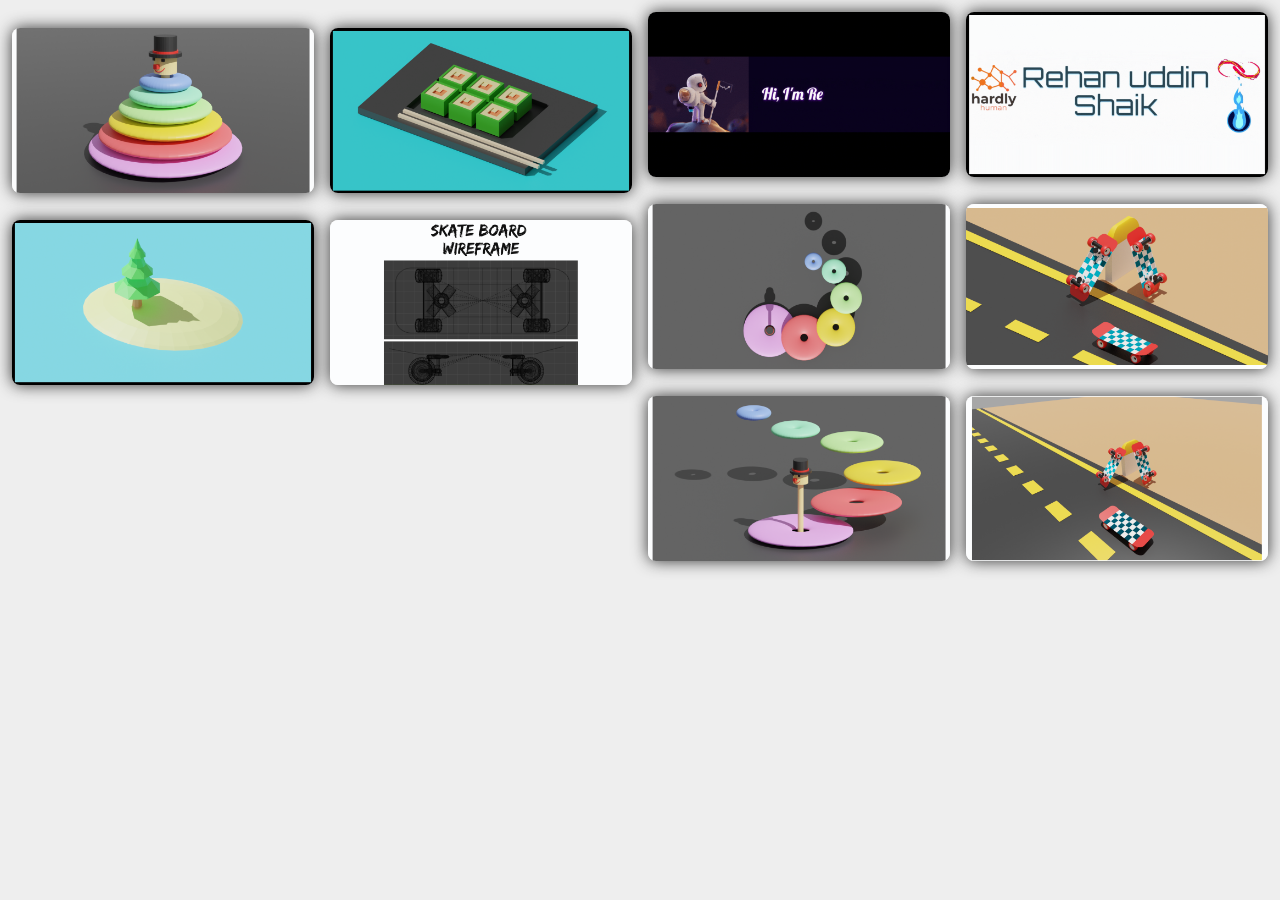
==== gallary/gallary.html @ 77a0f34b "Added Design Gallary" ====
<!DOCTYPE html>
<html lang="en">
	<head>
		<meta charset="UTF-8" />
		<title>Gallery</title>
		<link rel="stylesheet" href="./style.css" />
	</head>
	<body>
		<!-- partial:index.partial.html -->
		<!DOCTYPE html>
		<html lang="en">
			<head>
				<meta charset="UTF-8" />
				<meta
					name="viewport"
					content="width=device-width, initial-scale=1.0"
				/>
				<meta http-equiv="X-UA-Compatible" content="ie=edge" />
				<title>Gallary</title>
			</head>
			<body>
				<div class="gallery" id="gallery">
					<div class="gallery-item">
						<div class="content">
							<img src="img/Safar-Logo.png" alt="" />
						</div>
					</div>
					<div class="gallery-item">
						<div class="content">
							<img src="img/ideatic-studio.png" alt="" />
						</div>
					</div>
					<div class="gallery-item">
						<div class="content">
							<img src="img/Github-Poster.gif" alt="" />
						</div>
					</div>
					<div class="gallery-item">
						<div class="content">
							<img src="img/Github-Poster-2.gif" alt="" />
						</div>
					</div>
					<div class="gallery-item">
						<div class="content">
							<img src="img/tower.png" alt="" />
						</div>
					</div>
					<div class="gallery-item">
						<div class="content">
							<img src="img/suchi.png" alt="" />
						</div>
					</div>
					<div class="gallery-item">
						<div class="content">
							<img src="img/tower-top.png" alt="" />
						</div>
					</div>
					<div class="gallery-item">
						<div class="content">
							<img src="img/skate-2.png" alt="" />
						</div>
					</div>
					<div class="gallery-item">
						<div class="content">
							<img src="img/tree-on-island.png" alt="" />
						</div>
					</div>

					<div class="gallery-item">
						<div class="content">
							<img src="img/Skate-Board-Wireframe.png" alt="" />
						</div>
					</div>
					<div class="gallery-item">
						<div class="content">
							<img src="img/tower-side.png" alt="" />
						</div>
					</div>
					<div class="gallery-item">
						<div class="content">
							<img src="img/skate-1.png" alt="" />
						</div>
					</div>
				</div>
			</body>
		</html>
		<!-- partial -->
		<script src="./script.js"></script>
	</body>
</html>
---- gallary/style.css ----
body {
	background-color: #eee;
}
.hello {
	opacity: 1 !important;
}
.full {
	position: fixed;
	left: 0;
	top: 0;
	width: 100%;
	height: 100%;
	z-index: 1;
}
.full .content {
	background-color: rgba(0, 0, 0, 0.75) !important;
	height: 100%;
	width: 100%;
	display: grid;
}
.full .content img {
	left: 50%;
	transform: translate3d(0, 0, 0);
	animation: zoomin 1s ease;
	max-width: 100%;
	max-height: 100%;
	margin: auto;
}
.byebye {
	opacity: 0;
}
.byebye:hover {
	transform: scale(0.2) !important;
}
.gallery {
	display: grid;
	grid-column-gap: 8px;
	grid-row-gap: 8px;
	grid-template-columns: repeat(auto-fill, minmax(250px, 1fr));
	grid-auto-rows: 8px;
}
.gallery img {
	max-width: 100%;
	border-radius: 8px;
	box-shadow: 0 0 16px #333;
	transition: all 1.5s ease;
}
.gallery img:hover {
	box-shadow: 0 0 32px #333;
}
.gallery .content {
	padding: 4px;
}
.gallery .gallery-item {
	transition: grid-row-start 300ms linear;
	transition: transform 300ms ease;
	transition: all 0.5s ease;
	cursor: pointer;
}
.gallery .gallery-item:hover {
	transform: scale(1.025);
}
@media (max-width: 600px) {
	.gallery {
		grid-template-columns: repeat(auto-fill, minmax(30%, 1fr));
	}
}
@media (max-width: 400px) {
	.gallery {
		grid-template-columns: repeat(auto-fill, minmax(50%, 1fr));
	}
}
@-moz-keyframes zoomin {
	0% {
		max-width: 50%;
		transform: rotate(-30deg);
		filter: blur(4px);
	}
	30% {
		filter: blur(4px);
		transform: rotate(-80deg);
	}
	70% {
		max-width: 50%;
		transform: rotate(45deg);
	}
	100% {
		max-width: 100%;
		transform: rotate(0deg);
	}
}
@-webkit-keyframes zoomin {
	0% {
		max-width: 50%;
		transform: rotate(-30deg);
		filter: blur(4px);
	}
	30% {
		filter: blur(4px);
		transform: rotate(-80deg);
	}
	70% {
		max-width: 50%;
		transform: rotate(45deg);
	}
	100% {
		max-width: 100%;
		transform: rotate(0deg);
	}
}
@-o-keyframes zoomin {
	0% {
		max-width: 50%;
		transform: rotate(-30deg);
		filter: blur(4px);
	}
	30% {
		filter: blur(4px);
		transform: rotate(-80deg);
	}
	70% {
		max-width: 50%;
		transform: rotate(45deg);
	}
	100% {
		max-width: 100%;
		transform: rotate(0deg);
	}
}
@keyframes zoomin {
	0% {
		max-width: 50%;
		transform: rotate(-30deg);
		filter: blur(4px);
	}
	30% {
		filter: blur(4px);
		transform: rotate(-80deg);
	}
	70% {
		max-width: 50%;
		transform: rotate(45deg);
	}
	100% {
		max-width: 100%;
		transform: rotate(0deg);
	}
}
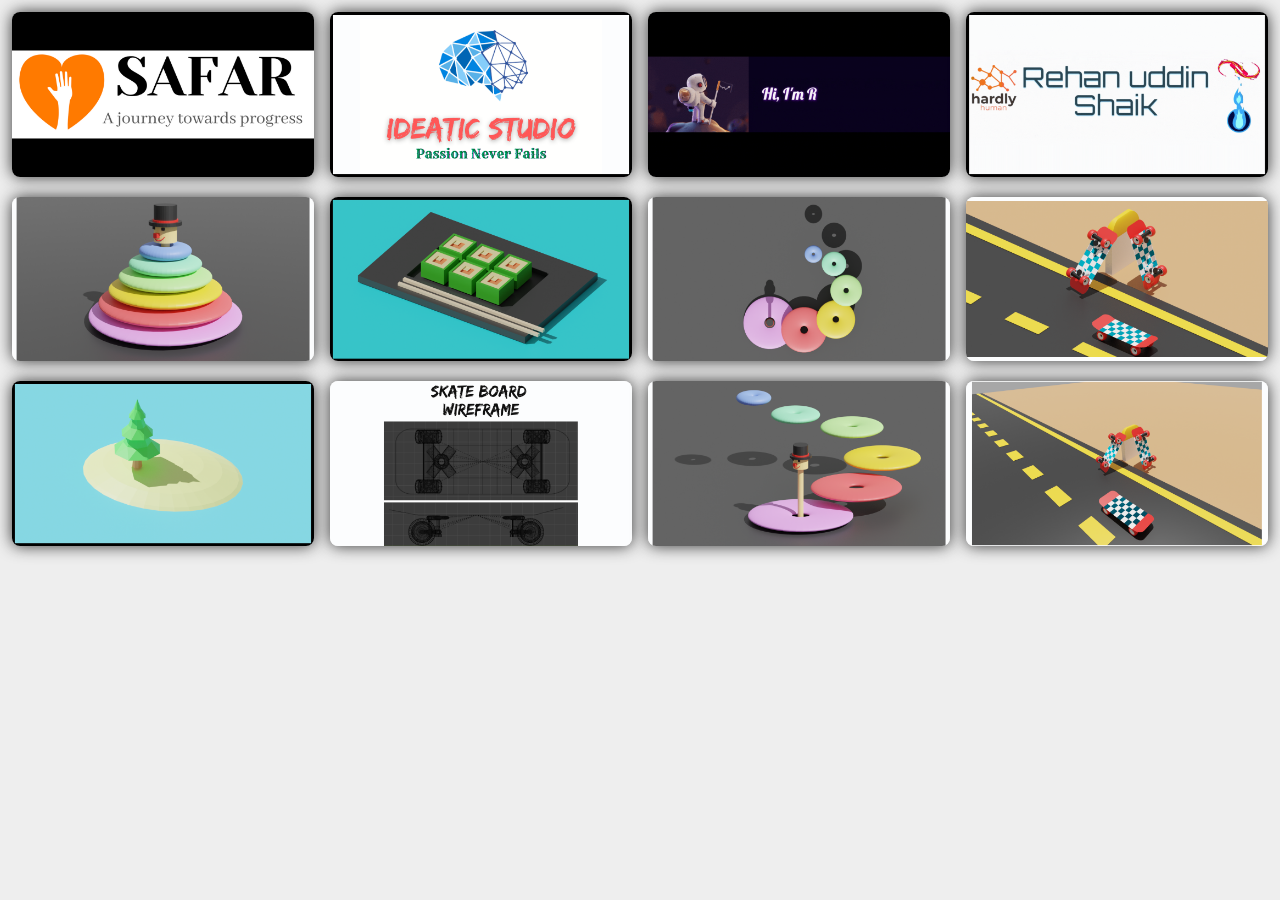
==== commit cd7b8571: "Added favicon to pages" ====
--- a/gallary/gallary.html
+++ b/gallary/gallary.html
@@ -3,6 +3,7 @@
 	<head>
 		<meta charset="UTF-8" />
 		<title>Gallery</title>
+		<link rel="icon" type="image/png" href="../img/logo/favicon.png" />
 		<link rel="stylesheet" href="./style.css" />
 	</head>
 	<body>
@@ -16,6 +17,7 @@
 					content="width=device-width, initial-scale=1.0"
 				/>
 				<meta http-equiv="X-UA-Compatible" content="ie=edge" />
+
 				<title>Gallary</title>
 			</head>
 			<body>
--- a/gallary/style.css
+++ b/gallary/style.css
@@ -37,7 +37,7 @@
 	grid-column-gap: 8px;
 	grid-row-gap: 8px;
 	grid-template-columns: repeat(auto-fill, minmax(250px, 1fr));
-	grid-auto-rows: 8px;
+	/* grid-auto-rows: 8px; */
 }
 .gallery img {
 	max-width: 100%;
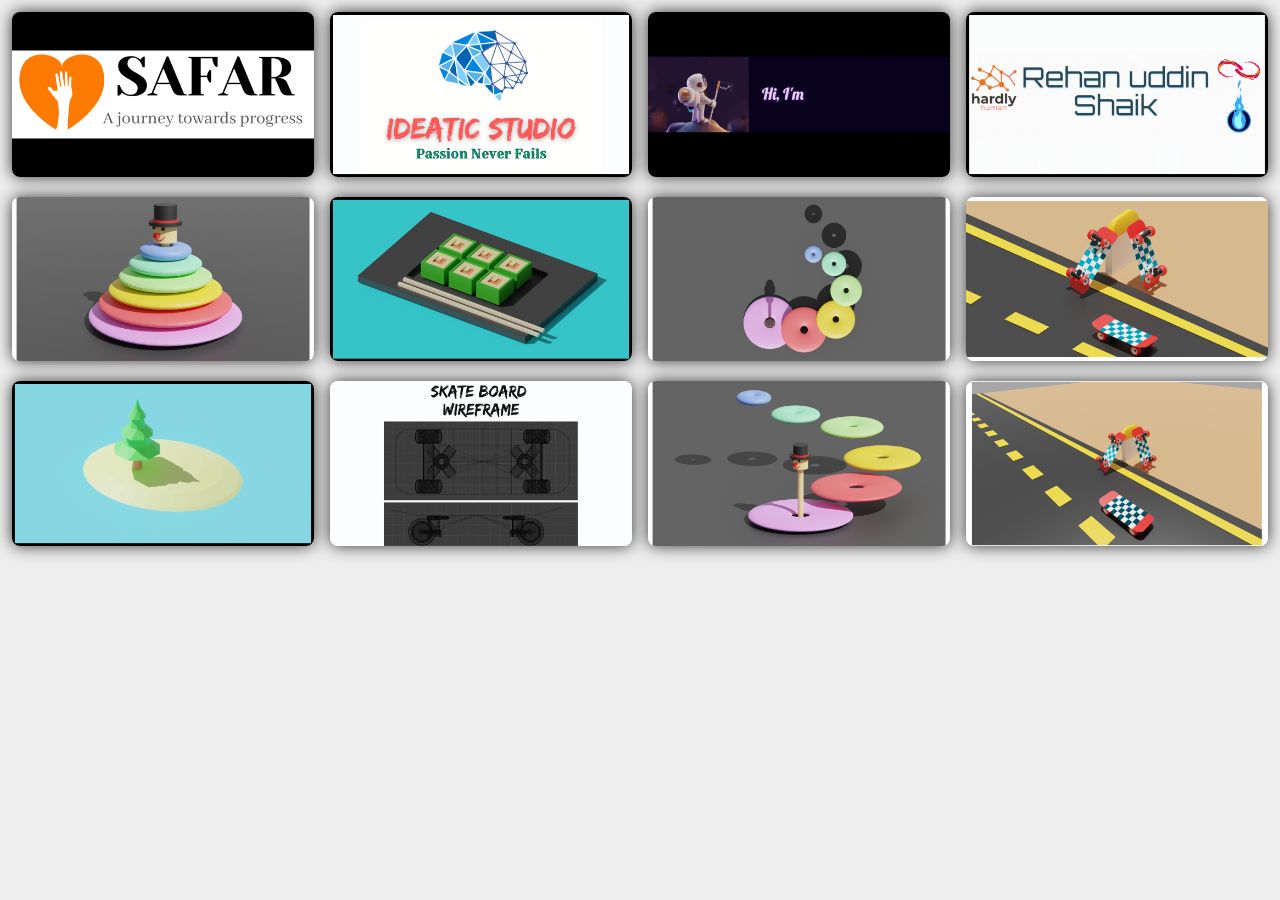
==== commit afae2e18: "Added favicon for all devices" ====
--- a/gallary/gallary.html
+++ b/gallary/gallary.html
@@ -3,7 +3,23 @@
 	<head>
 		<meta charset="UTF-8" />
 		<title>Gallery</title>
-		<link rel="icon" type="image/png" href="../img/logo/favicon.png" />
+		<link
+			rel="apple-touch-icon"
+			sizes="180x180"
+			href="../img/logo/apple-touch-icon.png"
+		/>
+		<link
+			rel="icon"
+			type="image/png"
+			sizes="32x32"
+			href="../img/logo/favicon-32x32.png"
+		/>
+		<link
+			rel="icon"
+			type="image/png"
+			sizes="16x16"
+			href="../img/logo/favicon-16x16.png"
+		/>
 		<link rel="stylesheet" href="./style.css" />
 	</head>
 	<body>
